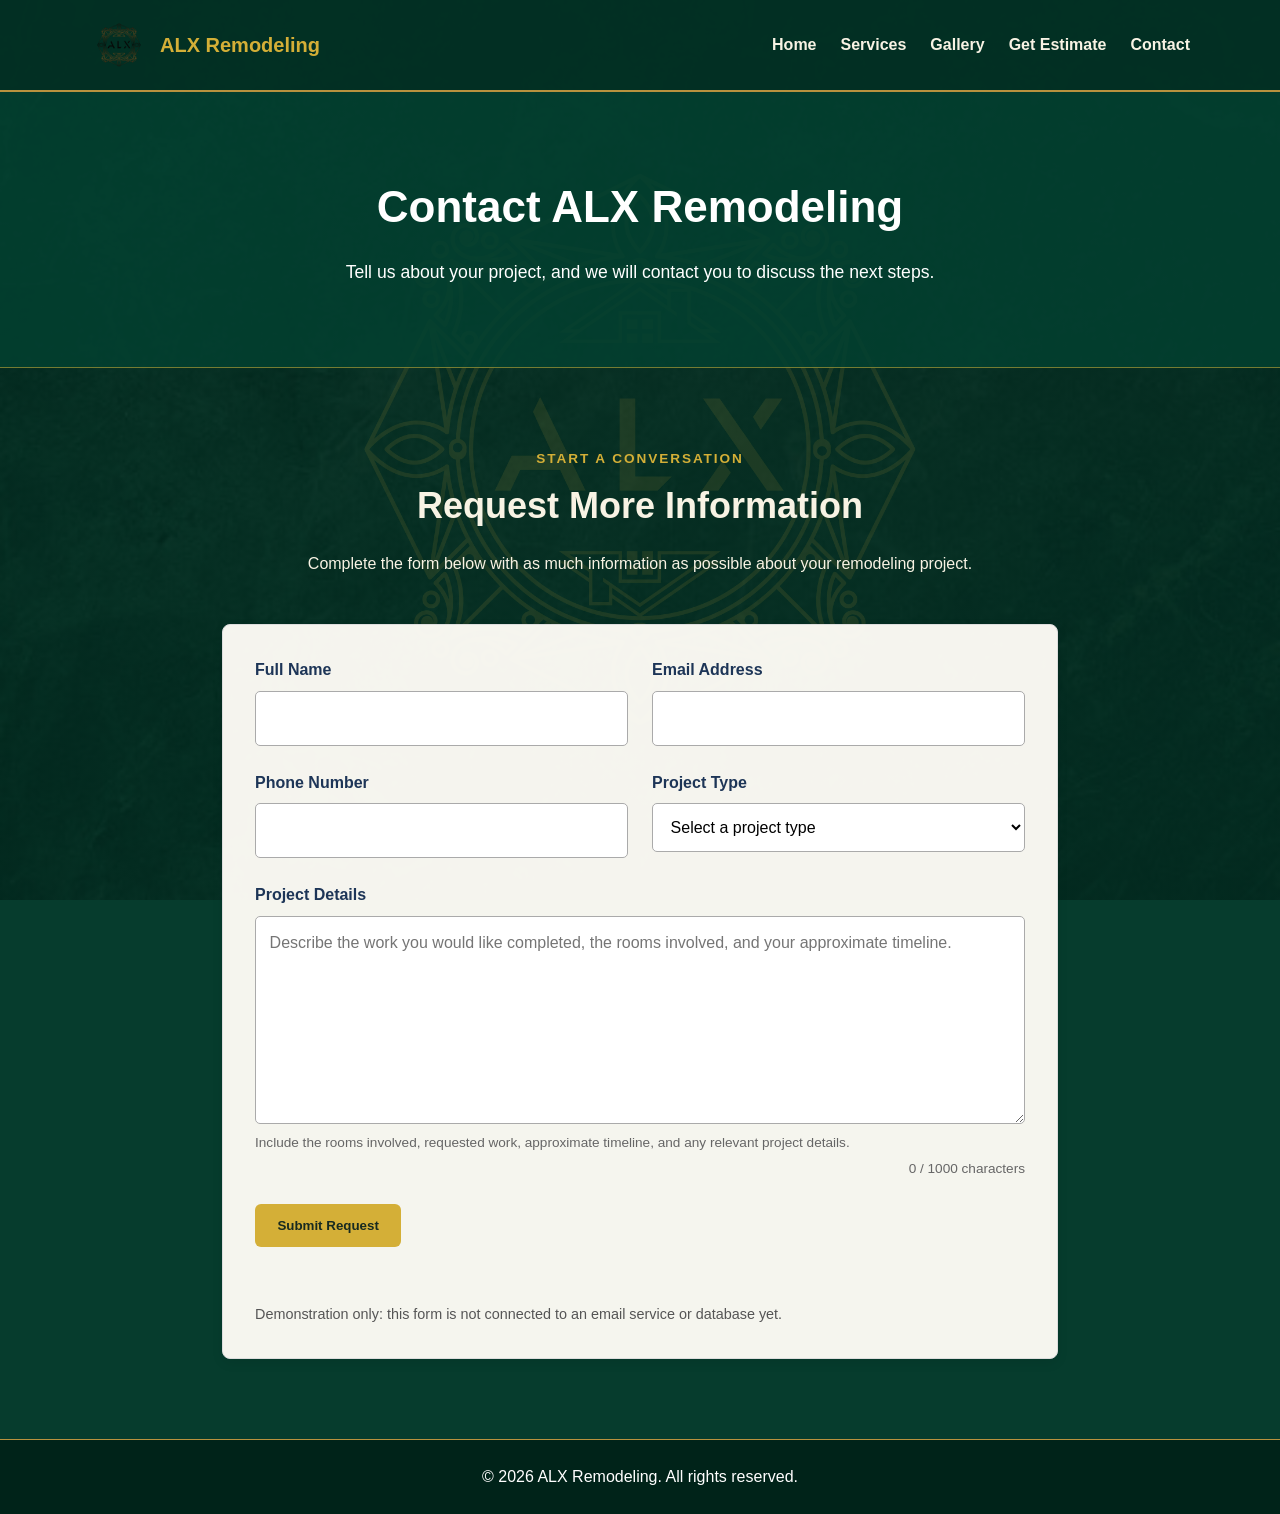
==== pages/contact.html @ 27612e89 "Update site branding and add handyman services" ====
<!DOCTYPE html>
<html lang="en">
<head>
    <meta charset="UTF-8">

    <meta
        name="viewport"
        content="width=device-width, initial-scale=1.0"
    >

    <title>Contact Us | ALX Remodeling</title>

    <link rel="stylesheet" href="../css/style.css">
</head>

<body>
    <header class="site-header">
        <nav class="navbar">
            <a href="../index.html" class="logo logo-link">
                <img
                    src="../images/alx-logo.png"
                    alt="ALX Remodeling and Handyman Services"
                    class="header-logo"
                >

                <span>ALX Remodeling</span>
            </a>

            <ul class="nav-links">
                <li><a href="../index.html">Home</a></li>
                <li><a href="services.html">Services</a></li>
                <li><a href="gallery.html">Gallery</a></li>
                <li><a href="estimate.html">Get Estimate</a></li>
                <li><a href="contact.html">Contact</a></li>
            </ul>
        </nav>
    </header>

    <main>
    <section class="page-banner">
        <div class="page-banner-content">
            <h1>Contact ALX Remodeling</h1>

            <p>
                Tell us about your project, and we will contact you
                to discuss the next steps.
            </p>
        </div>
    </section>

    <section class="contact-section">
        <div class="section-heading">
            <p class="eyebrow">Start a Conversation</p>
            <h2>Request More Information</h2>

            <p>
                Complete the form below with as much information as
                possible about your remodeling project.
            </p>
        </div>

        <form class="contact-form" id="contact-form">
            <div class="form-group">
                <label for="full-name">Full Name</label>

                <input
                    type="text"
                    id="full-name"
                    name="fullName"
                    autocomplete="name"
                    required
                >
            </div>

            <div class="form-group">
                <label for="email">Email Address</label>

                <input
                    type="email"
                    id="email"
                    name="email"
                    autocomplete="email"
                    required
                >
            </div>

            <div class="form-group">
                <label for="phone">Phone Number</label>

                <input
                    type="tel"
                    id="phone"
                    name="phone"
                    autocomplete="tel"
                >
            </div>

            <div class="form-group">
                <label for="project-type">Project Type</label>

                <select
                    id="project-type"
                    name="projectType"
                    required
                >
                    <option value="">Select a project type</option>
                    <option value="kitchen">Kitchen Remodeling</option>
                    <option value="bathroom">Bathroom Remodeling</option>
                    <option value="flooring">Flooring Installation</option>
                    <option value="painting">Interior Painting</option>
                    <option value="drywall">Drywall Repair</option>
                    <option value="general">General Renovation</option>
                    <option value="other">Other</option>
                </select>
            </div>

            <div class="form-group form-group-full">
                <label for="message">Project Details</label>

                     <textarea
                        id="message"
                        name="message"
                        rows="7"
                        maxlength="1000"
                        aria-describedby="message-help character-count"
                        placeholder="Describe the work you would like completed, the rooms involved, and your approximate timeline."
                        required
                    ></textarea>

                    <p id="message-help" class="field-help">
                        Include the rooms involved, requested work, approximate timeline,
                        and any relevant project details.
                    </p>

                    <p id="character-count" class="character-count">
                        0 / 1000 characters
                    </p>
            </div>

            <div class="form-group-full">
                <button type="submit" class="btn-primary">
                     Submit Request
                </button>

                <p
                    id="form-status"
                    class="form-status"
                    role="status"
                    aria-live="polite"
                ></p>

                <p class="form-note">
                     Demonstration only: this form is not connected to an email
                     service or database yet.
                </p>
            </div>
        </form>
    </section>
    </main>

    <footer class="site-footer">
        <p>
            &copy; <span id="current-year"></span>
            ALX Remodeling. All rights reserved.
        </p>
    </footer>

    <script src="../js/script.js"></script>
</body>
</html>
---- css/style.css ----
* {
    margin: 0;
    padding: 0;
    box-sizing: border-box;
}

body {
    font-family: Arial, Helvetica, sans-serif;
    line-height: 1.6;
    color: #222;
    background-color: #f8f9fa;
}

.site-header {
    background-color: #1d3557;
    color: #fff;
    padding: 1rem 2rem;
}

.navbar {
    max-width: 1100px;
    margin: 0 auto;
    display: flex;
    justify-content: space-between;
    align-items: center;
}

.logo {
    font-size: 1.4rem;
    font-weight: bold;
}

.nav-links {
    list-style: none;
    display: flex;
    gap: 1.5rem;
}

.nav-links a {
    color: #fff;
    text-decoration: none;
    font-weight: 600;
}

.nav-links a:hover {
    text-decoration: underline;
}

.hero {
    min-height: 85vh;
    display: flex;
    align-items: center;
    background-size: cover;
    background-position: center;
    background-repeat: no-repeat;
    color: #fff;
    padding: 2rem;
}

.hero {
    background-image: linear-gradient(
        rgba(1, 31, 23, 0.28),
        rgba(1, 31, 23, 0.48)
    );

    color: #fffdf5;
}

.hero-content {
    max-width: 700px;
    margin-left: 8%;
}

.hero h1 {
    font-size: 3rem;
    line-height: 1.1;
    margin-bottom: 1rem;
}

.hero p {
    font-size: 1.2rem;
    margin-bottom: 2rem;
}

.btn-primary {
    display: inline-block;
    background-color: #f4a261;
    color: #111;
    padding: 0.9rem 1.4rem;
    border-radius: 6px;
    text-decoration: none;
    font-weight: bold;
}

.btn-primary:hover {
    background-color: #e76f51;
}
/* Responsive design for tablets and phones */

.logo {
    color: #fff;
    text-decoration: none;
}

.nav-links a.active {
    color: #f4a261;
}

.page-banner {
    background-color: #263f63;
    color: #fff;
    padding: 5rem 2rem;
    text-align: center;
}

.page-banner-content {
    max-width: 750px;
    margin: 0 auto;
}

.page-banner h1 {
    font-size: 2.75rem;
    margin-bottom: 1rem;
}

.page-banner p {
    font-size: 1.1rem;
}

.services-section {
    max-width: 1100px;
    margin: 0 auto;
    padding: 5rem 2rem;
}

.section-heading {
    max-width: 700px;
    margin: 0 auto 3rem;
    text-align: center;
}

.section-heading h2 {
    font-size: 2.25rem;
    margin-bottom: 1rem;
}

.eyebrow {
    color: #b45309;
    font-size: 0.85rem;
    font-weight: bold;
    letter-spacing: 0.12rem;
    margin-bottom: 0.5rem;
    text-transform: uppercase;
}

.services-grid {
    display: grid;
    grid-template-columns: repeat(3, 1fr);
    gap: 1.5rem;
}

.service-card {
    background-color: #fff;
    border: 1px solid #ddd;
    border-radius: 8px;
    padding: 2rem;
    box-shadow: 0 4px 12px rgba(0, 0, 0, 0.08);
}

.service-card h3 {
    color: #1d3557;
    margin-bottom: 0.75rem;
}

.estimate-cta {
    max-width: 1100px;
    margin: 0 auto 5rem;
    padding: 2rem;
    background-color: #1d3557;
    color: #fff;
    border-radius: 8px;
    display: flex;
    justify-content: space-between;
    align-items: center;
    gap: 2rem;
}

.estimate-cta h2 {
    margin-bottom: 0.5rem;
}

.site-footer {
    background-color: #172a45;
    color: #fff;
    padding: 1.5rem;
    text-align: center;
}
.gallery-grid {
    display: grid;
    grid-template-columns: repeat(auto-fit, minmax(200px, 1fr));
    gap: 16px;
    max-width: 1100px;
    margin: 0 auto;
    padding: 3rem 2rem;
}

.gallery-grid img {
    width: 100%;
    height: 250px;
    object-fit: cover;
    display: block;
    border-radius: 8px;
}

.contact-section {
    max-width: 900px;
    margin: 0 auto;
    padding: 5rem 2rem;
}

.contact-form {
    display: grid;
    grid-template-columns: repeat(2, 1fr);
    gap: 1.5rem;
    background-color: #fff;
    border: 1px solid #ddd;
    border-radius: 8px;
    padding: 2rem;
    box-shadow: 0 4px 12px rgba(0, 0, 0, 0.08);
}

.form-group {
    display: flex;
    flex-direction: column;
}

.form-group-full {
    grid-column: 1 / -1;
}

.form-group label {
    color: #1d3557;
    font-weight: bold;
    margin-bottom: 0.5rem;
}

.form-group input,
.form-group select,
.form-group textarea {
    width: 100%;
    border: 1px solid #aaa;
    border-radius: 5px;
    padding: 0.85rem;
    font: inherit;
    background-color: #fff;
}

.form-group textarea {
    resize: vertical;
}

.form-group input:focus,
.form-group select:focus,
.form-group textarea:focus {
    border-color: #1d3557;
    outline: 3px solid rgba(29, 53, 87, 0.15);
}

.contact-form button {
    border: none;
    cursor: pointer;
}

.form-note {
    color: #555;
    font-size: 0.9rem;
    margin-top: 1rem;
}

.field-help {
    color: #666;
    font-size: 0.85rem;
    margin-top: 0.5rem;
}

.character-count {
    color: #666;
    font-size: 0.85rem;
    margin-top: 0.25rem;
    text-align: right;
}

.form-status {
    min-height: 1.5rem;
    margin-top: 1rem;
    font-weight: 600;
}

.form-status.success {
    background-color: #e8f5e9;
    border: 1px solid #81c784;
    border-radius: 5px;
    color: #1b5e20;
    padding: 0.75rem;
}

.estimate-section {
    max-width: 1100px;
    margin: 0 auto;
    padding: 5rem 2rem;
}

.estimate-layout {
    display: grid;
    grid-template-columns: 1.15fr 0.85fr;
    gap: 2rem;
    align-items: start;
}

.estimate-form {
    display: grid;
    gap: 1.5rem;
    background-color: #fff;
    border: 1px solid #ddd;
    border-radius: 8px;
    padding: 2rem;
    box-shadow: 0 4px 12px rgba(0, 0, 0, 0.08);
}

.estimate-form label,
.estimate-options legend {
    color: #1d3557;
    font-weight: bold;
}

.estimate-form input,
.estimate-form select {
    width: 100%;
    border: 1px solid #aaa;
    border-radius: 5px;
    padding: 0.85rem;
    font: inherit;
    background-color: #fff;
}

.estimate-form input:focus,
.estimate-form select:focus {
    border-color: #1d3557;
    outline: 3px solid rgba(29, 53, 87, 0.15);
}

.input-with-unit {
    display: flex;
    align-items: center;
    gap: 0.75rem;
}

.input-with-unit span {
    white-space: nowrap;
    color: #555;
}

.estimate-options {
    border: 1px solid #ccc;
    border-radius: 6px;
    padding: 1.25rem;
}

.estimate-options legend {
    padding: 0 0.4rem;
}

.checkbox-grid {
    display: grid;
    grid-template-columns: repeat(2, 1fr);
    gap: 0.75rem;
    margin-top: 1rem;
}

.checkbox-option {
    display: flex;
    align-items: flex-start;
    gap: 0.6rem;
    color: #333;
    font-weight: normal;
}

.checkbox-option input {
    width: auto;
    margin-top: 0.3rem;
}

.estimate-form button {
    border: none;
    cursor: pointer;
}

.estimate-result {
    position: sticky;
    top: 2rem;
    background-color: #1d3557;
    color: #fff;
    border-radius: 8px;
    padding: 2rem;
    box-shadow: 0 4px 12px rgba(0, 0, 0, 0.12);
}

.estimate-result[hidden] {
    display: none;
}

.estimate-result .eyebrow {
    color: #f4a261;
}

.estimate-result h2 {
    margin-bottom: 1rem;
}

.estimate-range {
    color: #f4a261;
    font-size: 2rem;
    font-weight: bold;
    line-height: 1.2;
    margin-bottom: 1.5rem;
}

.estimate-breakdown {
    margin: 0 0 1.5rem 1.25rem;
}

.estimate-breakdown li {
    margin-bottom: 0.5rem;
}

.estimate-disclaimer {
    font-size: 0.9rem;
    margin-bottom: 1.5rem;
}

.estimate-subsection {
    display: grid;
    gap: 1.5rem;
}

.estimate-subsection[hidden],
.estimate-options[hidden] {
    display: none;
}

.logo-link {
    display: flex;
    align-items: center;
    gap: 0.75rem;
    color: #d4af37;
    text-decoration: none;
}

.header-logo {
    width: 58px;
    height: 58px;
    object-fit: contain;
}

.logo-link span {
    font-size: 1.25rem;
    font-weight: bold;
}

/* Responsive design for tablets and phones */
@media (max-width: 768px) {
    .estimate-section {
    padding: 3.5rem 1rem;
    }

    .estimate-layout {
    grid-template-columns: 1fr;
    }

    .estimate-result {
    position: static;
    }

    .checkbox-grid {
    grid-template-columns: 1fr;
    }
    .site-header {
        padding: 1rem;
    }

    .navbar {
        flex-direction: column;
        gap: 1rem;
    }

    .nav-links {
        flex-wrap: wrap;
        justify-content: center;
        gap: 0.75rem 1rem;
    }

    .hero {
        min-height: 75vh;
        padding: 2rem 1rem;
        text-align: center;
    }

    .hero-content {
        margin: 0 auto;
    }

    .hero h1 {
        font-size: 2.2rem;
    }

    .hero p {
        font-size: 1rem;
    }

    .page-banner {
        padding: 3.5rem 1rem;
    }

    .page-banner h1 {
        font-size: 2.1rem;
    }

    .services-section {
        padding: 3.5rem 1rem;
    }

    .services-grid {
        grid-template-columns: repeat(2, 1fr);
    }

    .estimate-cta {
        margin: 0 1rem 3.5rem;
        flex-direction: column;
        text-align: center;
    }
    .contact-section {
    padding: 3.5rem 1rem;
    }

    .contact-form {
    grid-template-columns: 1fr;
    padding: 1.5rem;
    }

    .form-group-full {
    grid-column: auto;
    }
}

@media (max-width: 480px) {
    .logo {
        font-size: 1.2rem;
    }

    .header-logo {
        width: 48px;
        height: 48px;
    }

    .logo-link span {
        font-size: 1.05rem;
    }

    .nav-links {
        flex-direction: column;
        align-items: center;
    }

    .hero h1 {
        font-size: 1.8rem;
    }

    .btn-primary {
        width: 100%;
        text-align: center;
    }

    .services-grid {
        grid-template-columns: 1fr;
    }

    .section-heading h2 {
        font-size: 1.8rem;
    }
}

/* ========================================
   ALX emerald and gold visual theme
======================================== */

html {
    background-color: #063c2d;
}

body {
    min-height: 100vh;
    color: #f8f3e4;
    background-color: #063c2d;

    background-image:
        linear-gradient(
            rgba(2, 44, 33, 0.78),
            rgba(2, 44, 33, 0.88)
        ),
        url("../images/emerald-texture.jpg");

    background-position: center;
    background-size: cover;
    background-repeat: no-repeat;
    background-attachment: fixed;

    position: relative;
}

/*
Creates a gold version of the transparent ALX logo
without modifying the original PNG.
*/
body::before {
    content: "";
    position: fixed;
    inset: 0;

    background-color: #d4af37;

    -webkit-mask-image: url("../images/alx-logo.png");
    -webkit-mask-repeat: no-repeat;
    -webkit-mask-position: center;
    -webkit-mask-size: clamp(320px, 58vw, 760px) auto;

    mask-image: url("../images/alx-logo.png");
    mask-repeat: no-repeat;
    mask-position: center;
    mask-size: clamp(320px, 58vw, 760px) auto;

    opacity: 0.11;
    pointer-events: none;
    z-index: 0;
}

body > header,
body > main,
body > footer {
    position: relative;
    z-index: 1;
}

.site-header {
    background-color: rgba(3, 48, 36, 0.96);
    border-bottom: 2px solid #b8923e;
}

.logo {
    color: #d4af37;
}

.nav-links a {
    color: #f8f3e4;
}

.nav-links a:hover,
.nav-links a.active {
    color: #d4af37;
    text-decoration: none;
}

.hero {
    /*
    Removes the previous remodeling photo but preserves
    the emerald texture behind this section.
    */
    background-image: linear-gradient(
        rgba(1, 31, 23, 0.28),
        rgba(1, 31, 23, 0.48)
    );

    color: #fffdf5;
}

.page-banner {
    background-color: rgba(3, 65, 48, 0.86);
    border-bottom: 1px solid rgba(212, 175, 55, 0.55);
}

.site-footer {
    background-color: rgba(1, 35, 26, 0.96);
    border-top: 1px solid #b8923e;
}

.btn-primary {
    background-color: #d4af37;
    color: #172a20;
}

.btn-primary:hover {
    background-color: #edc967;
}

.eyebrow {
    color: #d4af37;
}

.section-heading {
    color: #f8f3e4;
}

/* Keep text readable inside light-colored cards and forms. */
.service-card,
.contact-form,
.estimate-form {
    color: #222;
    background-color: rgba(255, 253, 247, 0.96);
}

.estimate-result {
    background-color: rgba(3, 61, 46, 0.97);
    border: 1px solid rgba(212, 175, 55, 0.65);
}
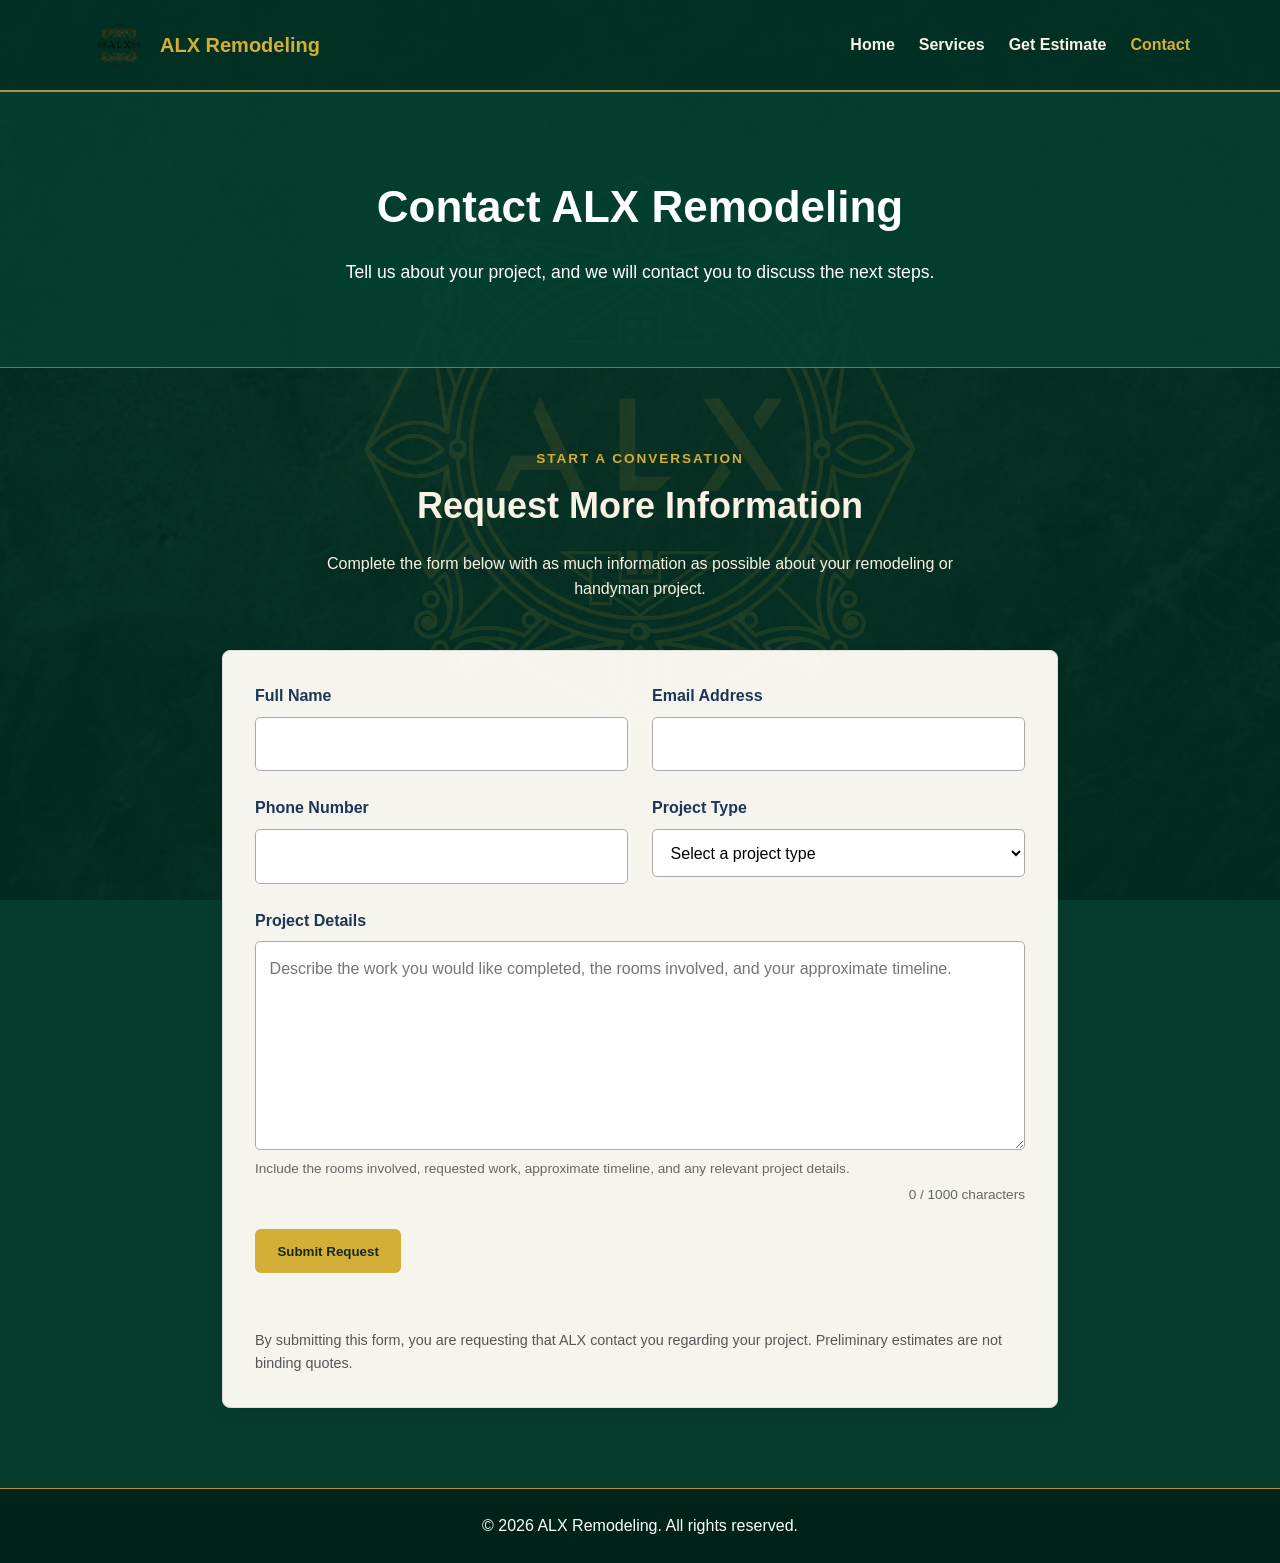
==== commit b7d45ebe: "Add ALX favicon" ====
--- a/pages/contact.html
+++ b/pages/contact.html
@@ -1,5 +1,6 @@
 <!DOCTYPE html>
 <html lang="en">
+
 <head>
     <meta charset="UTF-8">
 
@@ -9,13 +10,16 @@
     >
 
     <title>Contact Us | ALX Remodeling</title>
-
+    <link rel="icon" type="image/png" href="../images/alx-logo.png">
     <link rel="stylesheet" href="../css/style.css">
 </head>
 
 <body>
+
+    <!-- Site Header -->
     <header class="site-header">
         <nav class="navbar">
+
             <a href="../index.html" class="logo logo-link">
                 <img
                     src="../images/alx-logo.png"
@@ -27,97 +31,262 @@
             </a>
 
             <ul class="nav-links">
-                <li><a href="../index.html">Home</a></li>
-                <li><a href="services.html">Services</a></li>
-                <li><a href="gallery.html">Gallery</a></li>
-                <li><a href="estimate.html">Get Estimate</a></li>
-                <li><a href="contact.html">Contact</a></li>
+                <li>
+                    <a href="../index.html">Home</a>
+                </li>
+
+                <li>
+                    <a href="services.html">Services</a>
+                </li>
+
+                <li>
+                    <a href="estimate.html">Get Estimate</a>
+                </li>
+
+                <li>
+                    <a href="contact.html" class="active">
+                        Contact
+                    </a>
+                </li>
             </ul>
+
         </nav>
     </header>
 
+
     <main>
-    <section class="page-banner">
-        <div class="page-banner-content">
-            <h1>Contact ALX Remodeling</h1>
-
-            <p>
-                Tell us about your project, and we will contact you
-                to discuss the next steps.
-            </p>
-        </div>
-    </section>
-
-    <section class="contact-section">
-        <div class="section-heading">
-            <p class="eyebrow">Start a Conversation</p>
-            <h2>Request More Information</h2>
-
-            <p>
-                Complete the form below with as much information as
-                possible about your remodeling project.
-            </p>
-        </div>
-
-        <form class="contact-form" id="contact-form">
-            <div class="form-group">
-                <label for="full-name">Full Name</label>
-
+
+        <!-- Page Heading -->
+        <section class="page-banner">
+
+            <div class="page-banner-content">
+
+                <h1>Contact ALX Remodeling</h1>
+
+                <p>
+                    Tell us about your project, and we will contact you
+                    to discuss the next steps.
+                </p>
+
+            </div>
+
+        </section>
+
+
+        <!-- Contact Area -->
+        <section class="contact-section">
+
+            <div class="section-heading">
+
+                <p class="eyebrow">
+                    Start a Conversation
+                </p>
+
+                <h2>
+                    Request More Information
+                </h2>
+
+                <p>
+                    Complete the form below with as much information as
+                    possible about your remodeling or handyman project.
+                </p>
+
+            </div>
+
+
+            <!--
+                Estimate summary.
+                JavaScript reveals this only when the customer
+                arrives from the estimate calculator.
+            -->
+            <div
+                class="contact-estimate-summary"
+                id="contact-estimate-summary"
+                hidden
+            >
+
+                <p class="eyebrow">
+                    Your Preliminary Estimate
+                </p>
+
+                <h3 id="contact-estimate-title">
+                    Project Estimate
+                </h3>
+
+                <p
+                    class="contact-estimate-range"
+                    id="contact-estimate-range"
+                ></p>
+
+                <p
+                    class="contact-estimate-details"
+                    id="contact-estimate-details"
+                ></p>
+
+                <p class="form-note">
+                    This is a preliminary planning estimate only.
+                    Alex will need to review the project before
+                    providing an official quote.
+                </p>
+
+            </div>
+
+
+            <!-- Contact Form -->
+            <form
+                class="contact-form"
+                id="contact-form"
+                action="https://formspree.io/f/xvkpwozp"
+                method="POST"
+            >
+
+                <!-- Formspree email subject -->
+                <input
+                    type="hidden"
+                    name="subject"
+                    value="New ALX Website Consultation Request"
+                >
+
+
+                <!-- Estimate information -->
+                <input
+                    type="hidden"
+                    id="estimate-range-field"
+                    name="estimateRange"
+                >
+
+                <input
+                    type="hidden"
+                    id="estimate-details-field"
+                    name="estimateDetails"
+                >
+
+
+                <!-- Spam honeypot -->
                 <input
                     type="text"
-                    id="full-name"
-                    name="fullName"
-                    autocomplete="name"
-                    required
-                >
-            </div>
-
-            <div class="form-group">
-                <label for="email">Email Address</label>
-
-                <input
-                    type="email"
-                    id="email"
-                    name="email"
-                    autocomplete="email"
-                    required
-                >
-            </div>
-
-            <div class="form-group">
-                <label for="phone">Phone Number</label>
-
-                <input
-                    type="tel"
-                    id="phone"
-                    name="phone"
-                    autocomplete="tel"
-                >
-            </div>
-
-            <div class="form-group">
-                <label for="project-type">Project Type</label>
-
-                <select
-                    id="project-type"
-                    name="projectType"
-                    required
-                >
-                    <option value="">Select a project type</option>
-                    <option value="kitchen">Kitchen Remodeling</option>
-                    <option value="bathroom">Bathroom Remodeling</option>
-                    <option value="flooring">Flooring Installation</option>
-                    <option value="painting">Interior Painting</option>
-                    <option value="drywall">Drywall Repair</option>
-                    <option value="general">General Renovation</option>
-                    <option value="other">Other</option>
-                </select>
-            </div>
-
-            <div class="form-group form-group-full">
-                <label for="message">Project Details</label>
-
-                     <textarea
+                    name="_gotcha"
+                    class="honeypot"
+                    tabindex="-1"
+                    autocomplete="off"
+                >
+
+
+                <!-- Full Name -->
+                <div class="form-group">
+
+                    <label for="full-name">
+                        Full Name
+                    </label>
+
+                    <input
+                        type="text"
+                        id="full-name"
+                        name="fullName"
+                        autocomplete="name"
+                        required
+                    >
+
+                </div>
+
+
+                <!-- Email -->
+                <div class="form-group">
+
+                    <label for="email">
+                        Email Address
+                    </label>
+
+                    <input
+                        type="email"
+                        id="email"
+                        name="email"
+                        autocomplete="email"
+                        required
+                    >
+
+                </div>
+
+
+                <!-- Phone -->
+                <div class="form-group">
+
+                    <label for="phone">
+                        Phone Number
+                    </label>
+
+                    <input
+                        type="tel"
+                        id="phone"
+                        name="phone"
+                        autocomplete="tel"
+                    >
+
+                </div>
+
+
+                <!-- Project Type -->
+                <div class="form-group">
+
+                    <label for="project-type">
+                        Project Type
+                    </label>
+
+                    <select
+                        id="project-type"
+                        name="projectType"
+                        required
+                    >
+
+                        <option value="">
+                            Select a project type
+                        </option>
+
+                        <option value="kitchen">
+                            Kitchen Remodeling
+                        </option>
+
+                        <option value="bathroom">
+                            Bathroom Remodeling
+                        </option>
+
+                        <option value="flooring">
+                            Flooring Installation
+                        </option>
+
+                        <option value="painting">
+                            Interior Painting
+                        </option>
+
+                        <option value="drywall">
+                            Drywall Repair
+                        </option>
+
+                        <option value="general">
+                            General Renovation
+                        </option>
+
+                        <option value="handyman">
+                            Handyman Services
+                        </option>
+
+                        <option value="other">
+                            Other
+                        </option>
+
+                    </select>
+
+                </div>
+
+
+                <!-- Project Details -->
+                <div class="form-group form-group-full">
+
+                    <label for="message">
+                        Project Details
+                    </label>
+
+                    <textarea
                         id="message"
                         name="message"
                         rows="7"
@@ -127,44 +296,70 @@
                         required
                     ></textarea>
 
-                    <p id="message-help" class="field-help">
-                        Include the rooms involved, requested work, approximate timeline,
-                        and any relevant project details.
+                    <p
+                        id="message-help"
+                        class="field-help"
+                    >
+                        Include the rooms involved, requested work,
+                        approximate timeline, and any relevant
+                        project details.
                     </p>
 
-                    <p id="character-count" class="character-count">
+                    <p
+                        id="character-count"
+                        class="character-count"
+                    >
                         0 / 1000 characters
                     </p>
-            </div>
-
-            <div class="form-group-full">
-                <button type="submit" class="btn-primary">
-                     Submit Request
-                </button>
-
-                <p
-                    id="form-status"
-                    class="form-status"
-                    role="status"
-                    aria-live="polite"
-                ></p>
-
-                <p class="form-note">
-                     Demonstration only: this form is not connected to an email
-                     service or database yet.
-                </p>
-            </div>
-        </form>
-    </section>
+
+                </div>
+
+
+                <!-- Submit -->
+                <div class="form-group-full">
+
+                    <button
+                        type="submit"
+                        class="btn-primary"
+                    >
+                        Submit Request
+                    </button>
+
+                    <p
+                        id="form-status"
+                        class="form-status"
+                        role="status"
+                        aria-live="polite"
+                    ></p>
+
+                    <p class="form-note">
+                        By submitting this form, you are requesting
+                        that ALX contact you regarding your project.
+                        Preliminary estimates are not binding quotes.
+                    </p>
+
+                </div>
+
+            </form>
+
+        </section>
+
     </main>
 
+
+    <!-- Footer -->
     <footer class="site-footer">
+
         <p>
-            &copy; <span id="current-year"></span>
+            &copy;
+            <span id="current-year"></span>
             ALX Remodeling. All rights reserved.
         </p>
+
     </footer>
 
+
     <script src="../js/script.js"></script>
+
 </body>
 </html>
--- a/css/style.css
+++ b/css/style.css
@@ -467,6 +467,44 @@
     font-weight: bold;
 }
 
+.contact-estimate-summary {
+    background-color: rgba(3, 61, 46, 0.97);
+    border: 1px solid rgba(212, 175, 55, 0.7);
+    border-radius: 8px;
+    color: #fff;
+    margin-bottom: 2rem;
+    padding: 1.5rem 2rem;
+    box-shadow: 0 4px 12px rgba(0, 0, 0, 0.12);
+}
+
+.contact-estimate-summary[hidden] {
+    display: none;
+}
+
+.contact-estimate-summary h3 {
+    margin-bottom: 0.5rem;
+}
+
+.contact-estimate-range {
+    color: #d4af37;
+    font-size: 1.8rem;
+    font-weight: bold;
+    margin-bottom: 0.75rem;
+}
+
+.contact-estimate-details {
+    margin-bottom: 1rem;
+}
+
+.honeypot {
+    position: absolute;
+    left: -9999px;
+    width: 1px;
+    height: 1px;
+    opacity: 0;
+    pointer-events: none;
+}
+
 /* Responsive design for tablets and phones */
 @media (max-width: 768px) {
     .estimate-section {
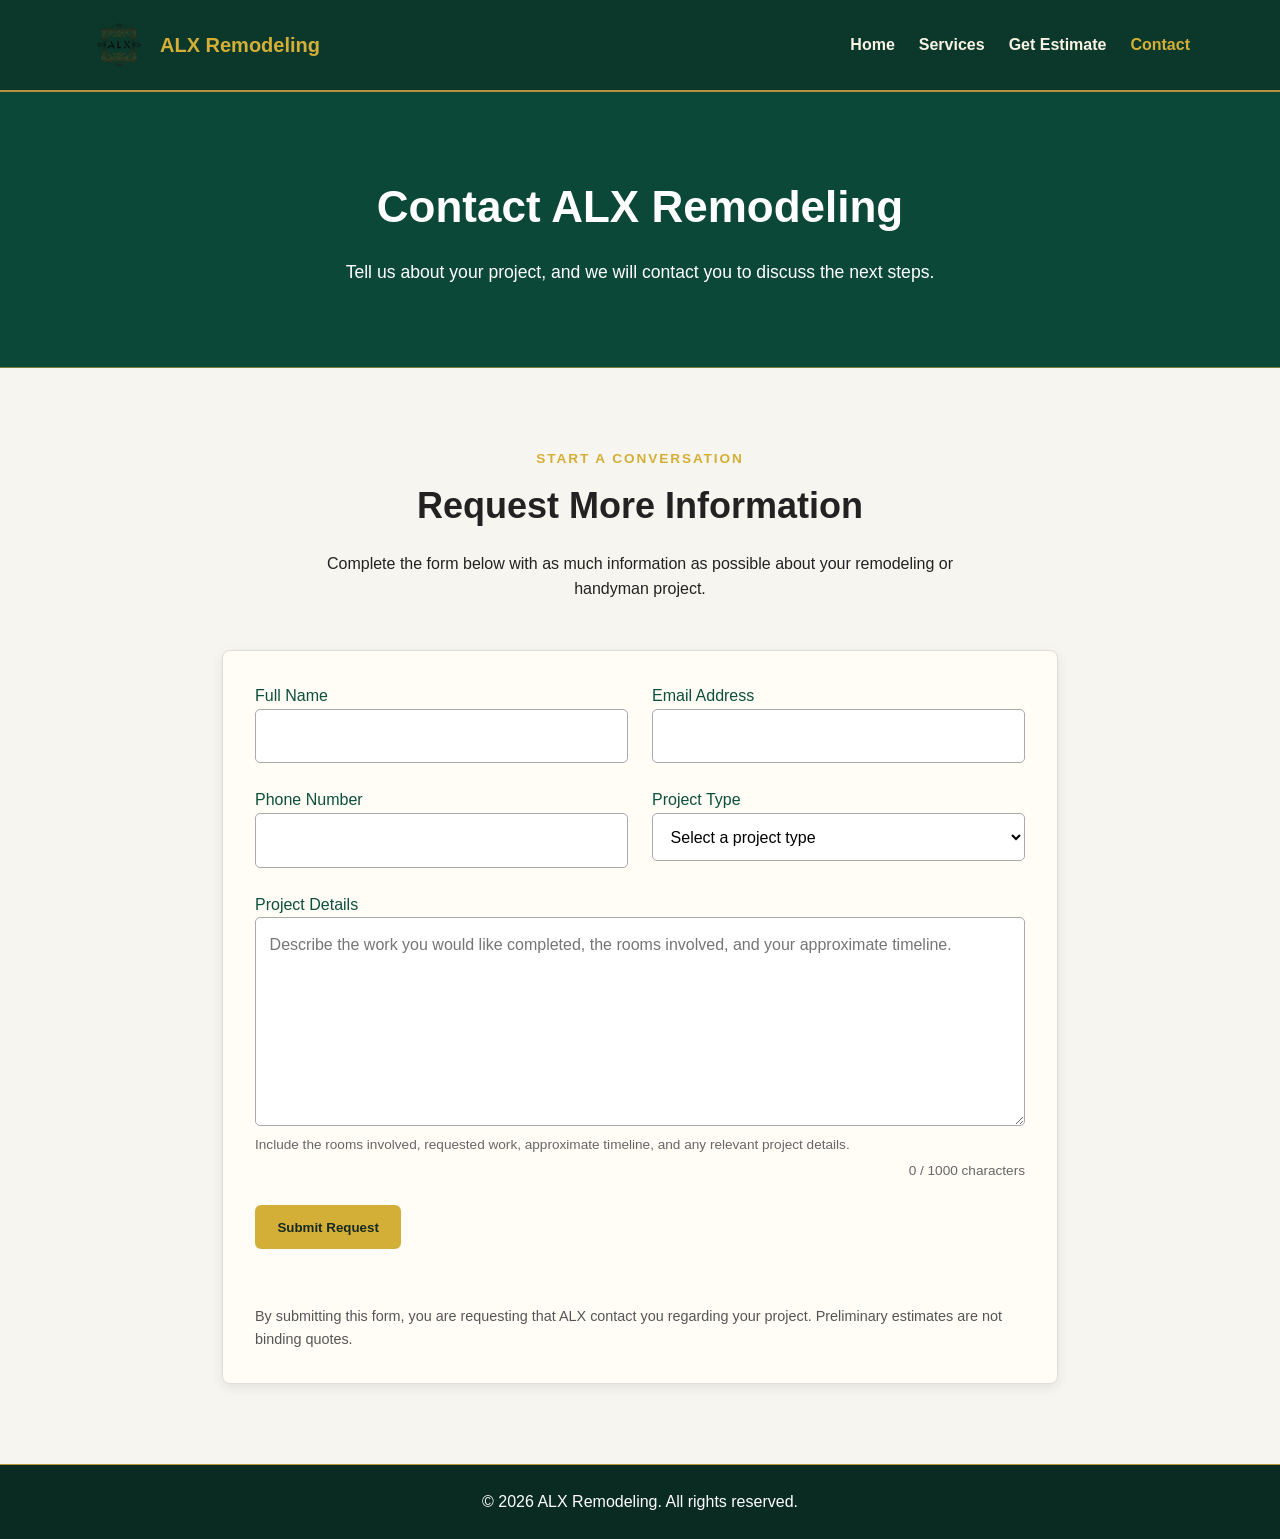
==== commit 42d9e61c: "Redesign homepage with photo service cards" ====
--- a/pages/contact.html
+++ b/pages/contact.html
@@ -160,19 +160,7 @@
                     id="estimate-details-field"
                     name="estimateDetails"
                 >
-
-
-                <!-- Spam honeypot -->
-                <input
-                    type="text"
-                    name="_gotcha"
-                    class="honeypot"
-                    tabindex="-1"
-                    autocomplete="off"
-                >
-
-
-                <!-- Full Name -->
+                 <!-- Full Name -->
                 <div class="form-group">
 
                     <label for="full-name">
--- a/css/style.css
+++ b/css/style.css
@@ -5,16 +5,18 @@
 }
 
 body {
+    min-height: 100vh;
     font-family: Arial, Helvetica, sans-serif;
     line-height: 1.6;
     color: #222;
-    background-color: #f8f9fa;
+    background-color: #f7f5ef;
 }
 
 .site-header {
-    background-color: #1d3557;
+    background-color: rgba(3, 48, 36, 0.96);
     color: #fff;
     padding: 1rem 2rem;
+    border-bottom: 2px solid #b8923e;
 }
 
 .navbar {
@@ -26,8 +28,23 @@
 }
 
 .logo {
+    color: #d4af37;
     font-size: 1.4rem;
     font-weight: bold;
+    text-decoration: none;
+}
+
+.logo-link {
+    display: flex;
+    align-items: center;
+    gap: 0.75rem;
+    color: #d4af37;
+    text-decoration: none;
+}
+
+.logo-link span {
+    font-size: 1.25rem;
+    font-weight: bold;
 }
 
 .nav-links {
@@ -46,71 +63,36 @@
     text-decoration: underline;
 }
 
-.hero {
-    min-height: 85vh;
-    display: flex;
-    align-items: center;
-    background-size: cover;
-    background-position: center;
-    background-repeat: no-repeat;
-    color: #fff;
-    padding: 2rem;
-}
-
-.hero {
-    background-image: linear-gradient(
-        rgba(1, 31, 23, 0.28),
-        rgba(1, 31, 23, 0.48)
-    );
-
-    color: #fffdf5;
-}
-
-.hero-content {
-    max-width: 700px;
-    margin-left: 8%;
-}
-
-.hero h1 {
-    font-size: 3rem;
-    line-height: 1.1;
-    margin-bottom: 1rem;
-}
-
-.hero p {
-    font-size: 1.2rem;
-    margin-bottom: 2rem;
-}
-
 .btn-primary {
     display: inline-block;
-    background-color: #f4a261;
-    color: #111;
+    background-color: #d4af37;
+    color: #172a20;
     padding: 0.9rem 1.4rem;
     border-radius: 6px;
     text-decoration: none;
     font-weight: bold;
+
+    transition:
+        background-color 0.25s ease,
+        transform 0.25s ease;
 }
 
 .btn-primary:hover {
-    background-color: #e76f51;
+    background-color: #edc967;
+    transform: translateY(-2px);
 }
 /* Responsive design for tablets and phones */
-
-.logo {
-    color: #fff;
-    text-decoration: none;
-}
 
 .nav-links a.active {
     color: #f4a261;
 }
 
 .page-banner {
-    background-color: #263f63;
+    background-color: rgba(3, 65, 48, 0.96);
     color: #fff;
     padding: 5rem 2rem;
     text-align: center;
+    border-bottom: 1px solid rgba(212, 175, 55, 0.55);
 }
 
 .page-banner-content {
@@ -137,6 +119,7 @@
     max-width: 700px;
     margin: 0 auto 3rem;
     text-align: center;
+    color: #222;
 }
 
 .section-heading h2 {
@@ -168,15 +151,14 @@
 }
 
 .service-card h3 {
-    color: #1d3557;
-    margin-bottom: 0.75rem;
+    color: #0d4f3c;
 }
 
 .estimate-cta {
     max-width: 1100px;
     margin: 0 auto 5rem;
     padding: 2rem;
-    background-color: #1d3557;
+    background-color: #0d4f3c;
     color: #fff;
     border-radius: 8px;
     display: flex;
@@ -239,9 +221,7 @@
 }
 
 .form-group label {
-    color: #1d3557;
-    font-weight: bold;
-    margin-bottom: 0.5rem;
+    color: #0d4f3c;
 }
 
 .form-group input,
@@ -262,8 +242,8 @@
 .form-group input:focus,
 .form-group select:focus,
 .form-group textarea:focus {
-    border-color: #1d3557;
-    outline: 3px solid rgba(29, 53, 87, 0.15);
+  border-color: #0d4f3c;
+outline: 3px solid rgba(13, 79, 60, 0.15);  
 }
 
 .contact-form button {
@@ -329,7 +309,7 @@
 
 .estimate-form label,
 .estimate-options legend {
-    color: #1d3557;
+    color: #0d4f3c;
     font-weight: bold;
 }
 
@@ -345,8 +325,8 @@
 
 .estimate-form input:focus,
 .estimate-form select:focus {
-    border-color: #1d3557;
-    outline: 3px solid rgba(29, 53, 87, 0.15);
+    border-color: #0d4f3c;
+    outline: 3px solid rgba(13, 79, 60, 0.15);
 }
 
 .input-with-unit {
@@ -398,7 +378,7 @@
 .estimate-result {
     position: sticky;
     top: 2rem;
-    background-color: #1d3557;
+    background-color: #0d4f3c;
     color: #fff;
     border-radius: 8px;
     padding: 2rem;
@@ -448,23 +428,11 @@
     display: none;
 }
 
-.logo-link {
-    display: flex;
-    align-items: center;
-    gap: 0.75rem;
-    color: #d4af37;
-    text-decoration: none;
-}
 
 .header-logo {
     width: 58px;
     height: 58px;
     object-fit: contain;
-}
-
-.logo-link span {
-    font-size: 1.25rem;
-    font-weight: bold;
 }
 
 .contact-estimate-summary {
@@ -537,24 +505,6 @@
         gap: 0.75rem 1rem;
     }
 
-    .hero {
-        min-height: 75vh;
-        padding: 2rem 1rem;
-        text-align: center;
-    }
-
-    .hero-content {
-        margin: 0 auto;
-    }
-
-    .hero h1 {
-        font-size: 2.2rem;
-    }
-
-    .hero p {
-        font-size: 1rem;
-    }
-
     .page-banner {
         padding: 3.5rem 1rem;
     }
@@ -609,10 +559,6 @@
         align-items: center;
     }
 
-    .hero h1 {
-        font-size: 1.8rem;
-    }
-
     .btn-primary {
         width: 100%;
         text-align: center;
@@ -625,67 +571,6 @@
     .section-heading h2 {
         font-size: 1.8rem;
     }
-}
-
-/* ========================================
-   ALX emerald and gold visual theme
-======================================== */
-
-html {
-    background-color: #063c2d;
-}
-
-body {
-    min-height: 100vh;
-    color: #f8f3e4;
-    background-color: #063c2d;
-
-    background-image:
-        linear-gradient(
-            rgba(2, 44, 33, 0.78),
-            rgba(2, 44, 33, 0.88)
-        ),
-        url("../images/emerald-texture.jpg");
-
-    background-position: center;
-    background-size: cover;
-    background-repeat: no-repeat;
-    background-attachment: fixed;
-
-    position: relative;
-}
-
-/*
-Creates a gold version of the transparent ALX logo
-without modifying the original PNG.
-*/
-body::before {
-    content: "";
-    position: fixed;
-    inset: 0;
-
-    background-color: #d4af37;
-
-    -webkit-mask-image: url("../images/alx-logo.png");
-    -webkit-mask-repeat: no-repeat;
-    -webkit-mask-position: center;
-    -webkit-mask-size: clamp(320px, 58vw, 760px) auto;
-
-    mask-image: url("../images/alx-logo.png");
-    mask-repeat: no-repeat;
-    mask-position: center;
-    mask-size: clamp(320px, 58vw, 760px) auto;
-
-    opacity: 0.11;
-    pointer-events: none;
-    z-index: 0;
-}
-
-body > header,
-body > main,
-body > footer {
-    position: relative;
-    z-index: 1;
 }
 
 .site-header {
@@ -707,44 +592,13 @@
     text-decoration: none;
 }
 
-.hero {
-    /*
-    Removes the previous remodeling photo but preserves
-    the emerald texture behind this section.
-    */
-    background-image: linear-gradient(
-        rgba(1, 31, 23, 0.28),
-        rgba(1, 31, 23, 0.48)
-    );
-
-    color: #fffdf5;
-}
-
-.page-banner {
-    background-color: rgba(3, 65, 48, 0.86);
-    border-bottom: 1px solid rgba(212, 175, 55, 0.55);
-}
-
 .site-footer {
     background-color: rgba(1, 35, 26, 0.96);
     border-top: 1px solid #b8923e;
 }
 
-.btn-primary {
-    background-color: #d4af37;
-    color: #172a20;
-}
-
-.btn-primary:hover {
-    background-color: #edc967;
-}
-
 .eyebrow {
     color: #d4af37;
-}
-
-.section-heading {
-    color: #f8f3e4;
 }
 
 /* Keep text readable inside light-colored cards and forms. */
@@ -758,4 +612,374 @@
 .estimate-result {
     background-color: rgba(3, 61, 46, 0.97);
     border: 1px solid rgba(212, 175, 55, 0.65);
+}
+
+/* ========================================
+   Homepage redesign
+======================================== */
+
+.home-hero {
+    min-height: 82vh;
+    position: relative;
+
+    display: flex;
+    align-items: center;
+
+    background-image:
+        url("../images/BackgroundALX.png");
+
+    background-size: cover;
+    background-position: center;
+
+    color: #fff;
+}
+
+.home-hero-overlay {
+    position: absolute;
+    inset: 0;
+
+    background:
+        linear-gradient(
+            90deg,
+            rgba(0, 0, 0, 0.78) 0%,
+            rgba(0, 0, 0, 0.52) 50%,
+            rgba(0, 0, 0, 0.20) 100%
+        );
+}
+
+.home-hero-content {
+    position: relative;
+    z-index: 1;
+
+    width: min(700px, 90%);
+    margin-left: max(5%, calc((100vw - 1200px) / 2));
+
+    padding: 5rem 0;
+}
+
+.hero-eyebrow {
+    color: #d4af37;
+
+    font-size: 0.9rem;
+    font-weight: bold;
+
+    letter-spacing: 0.12rem;
+    text-transform: uppercase;
+
+    margin-bottom: 1rem;
+}
+
+.home-hero h1 {
+    font-size: clamp(2.7rem, 5vw, 4.3rem);
+
+    line-height: 1.03;
+
+    max-width: 750px;
+
+    margin-bottom: 1.5rem;
+}
+
+.hero-description {
+    font-size: 1.2rem;
+
+    max-width: 630px;
+
+    margin-bottom: 2rem;
+}
+
+.hero-actions {
+    display: flex;
+    flex-wrap: wrap;
+    gap: 1rem;
+}
+
+.btn-secondary {
+    display: inline-block;
+
+    padding: 0.9rem 1.4rem;
+
+    border: 2px solid #fff;
+    border-radius: 6px;
+
+    color: #fff;
+
+    text-decoration: none;
+    font-weight: bold;
+
+    transition:
+        background-color 0.25s ease,
+        color 0.25s ease;
+}
+
+.btn-secondary:hover {
+    background-color: #fff;
+    color: #171717;
+}
+
+.home-services {
+    max-width: 1200px;
+
+    margin: 0 auto;
+
+    padding: 5rem 2rem 4rem;
+}
+
+.home-services-grid {
+    display: grid;
+
+    grid-template-columns:
+        repeat(3, 1fr);
+
+    gap: 1.5rem;
+}
+
+.photo-service-card {
+    min-height: 390px;
+
+    position: relative;
+
+    overflow: hidden;
+
+    border-radius: 10px;
+
+    background-size: cover;
+    background-position: center;
+
+    box-shadow:
+        0 10px 25px
+        rgba(0, 0, 0, 0.15);
+
+    cursor: pointer;
+}
+
+.service-card-overlay {
+    position: absolute;
+
+    inset: 0;
+
+    display: flex;
+    align-items: flex-end;
+
+    background:
+        linear-gradient(
+            transparent 25%,
+            rgba(0, 0, 0, 0.85) 100%
+        );
+
+    transition:
+        background 0.35s ease;
+}
+
+.service-card-content {
+    width: 100%;
+
+    color: #fff;
+
+    padding: 2rem;
+
+    transform:
+        translateY(75px);
+
+    transition:
+        transform 0.35s ease;
+}
+
+.service-card-content h3 {
+    color: #fff;
+
+    font-size: 1.5rem;
+
+    margin-bottom: 0.75rem;
+}
+
+.service-card-content p {
+    opacity: 0;
+
+    transition:
+        opacity 0.35s ease;
+}
+
+.photo-service-card:hover
+.service-card-overlay {
+    background:
+        rgba(5, 55, 42, 0.72);
+}
+
+.photo-service-card:hover
+.service-card-content {
+    transform:
+        translateY(0);
+}
+
+.photo-service-card:hover
+.service-card-content p {
+    opacity: 1;
+}
+
+.services-action {
+    text-align: center;
+    margin-top: 3rem;
+}
+
+.btn-dark {
+    display: inline-block;
+
+    background-color: #171717;
+    color: #fff;
+
+    padding: 0.9rem 1.5rem;
+
+    border-radius: 6px;
+
+    text-decoration: none;
+    font-weight: bold;
+
+    transition:
+        background-color 0.25s ease;
+}
+
+.btn-dark:hover {
+    background-color: #0d4f3c;
+}
+
+.recent-work {
+    min-height: 500px;
+
+    display: flex;
+    align-items: center;
+
+    background:
+        linear-gradient(
+            rgba(0, 0, 0, 0.68),
+            rgba(0, 0, 0, 0.68)
+        ),
+        url("../images/BackgroundALX.png");
+
+    background-size: cover;
+    background-position: center;
+
+    color: #fff;
+
+    padding: 5rem 2rem;
+}
+
+.recent-work-content {
+    width: min(650px, 100%);
+
+    margin: 0 auto;
+
+    text-align: center;
+}
+
+.recent-work h2 {
+    font-size: 2.5rem;
+
+    margin-bottom: 1rem;
+}
+
+.recent-work p {
+    margin-bottom: 2rem;
+}
+
+.home-estimate-cta {
+    max-width: 1100px;
+
+    margin: 5rem auto;
+
+    padding: 3rem;
+
+    display: flex;
+
+    justify-content: space-between;
+    align-items: center;
+
+    gap: 3rem;
+
+    background-color: #0d4f3c;
+
+    color: #fff;
+
+    border-radius: 12px;
+}
+
+.home-estimate-cta h2 {
+    font-size: 2rem;
+
+    margin-bottom: 0.75rem;
+}
+
+.home-estimate-cta p:not(.eyebrow) {
+    max-width: 650px;
+}
+
+@media (max-width: 900px) {
+
+    .home-services-grid {
+        grid-template-columns:
+            repeat(2, 1fr);
+    }
+
+    .home-estimate-cta {
+        margin:
+            3rem 1rem;
+
+        flex-direction:
+            column;
+
+        text-align:
+            center;
+    }
+}
+
+@media (max-width: 600px) {
+
+    .home-hero {
+        min-height:
+            75vh;
+    }
+
+    .home-hero-content {
+        margin:
+            0 auto;
+
+        padding:
+            4rem 1.25rem;
+
+        text-align:
+            center;
+    }
+
+    .hero-actions {
+        justify-content:
+            center;
+    }
+
+    .home-services {
+        padding:
+            4rem 1rem;
+    }
+
+    .home-services-grid {
+        grid-template-columns:
+            1fr;
+    }
+
+    .photo-service-card {
+        min-height:
+            340px;
+    }
+
+    /*
+    Phones don't have mouse hover,
+    so always show descriptions.
+    */
+    .service-card-content {
+        transform:
+            translateY(0);
+    }
+
+    .service-card-content p {
+        opacity:
+            1;
+    }
 }
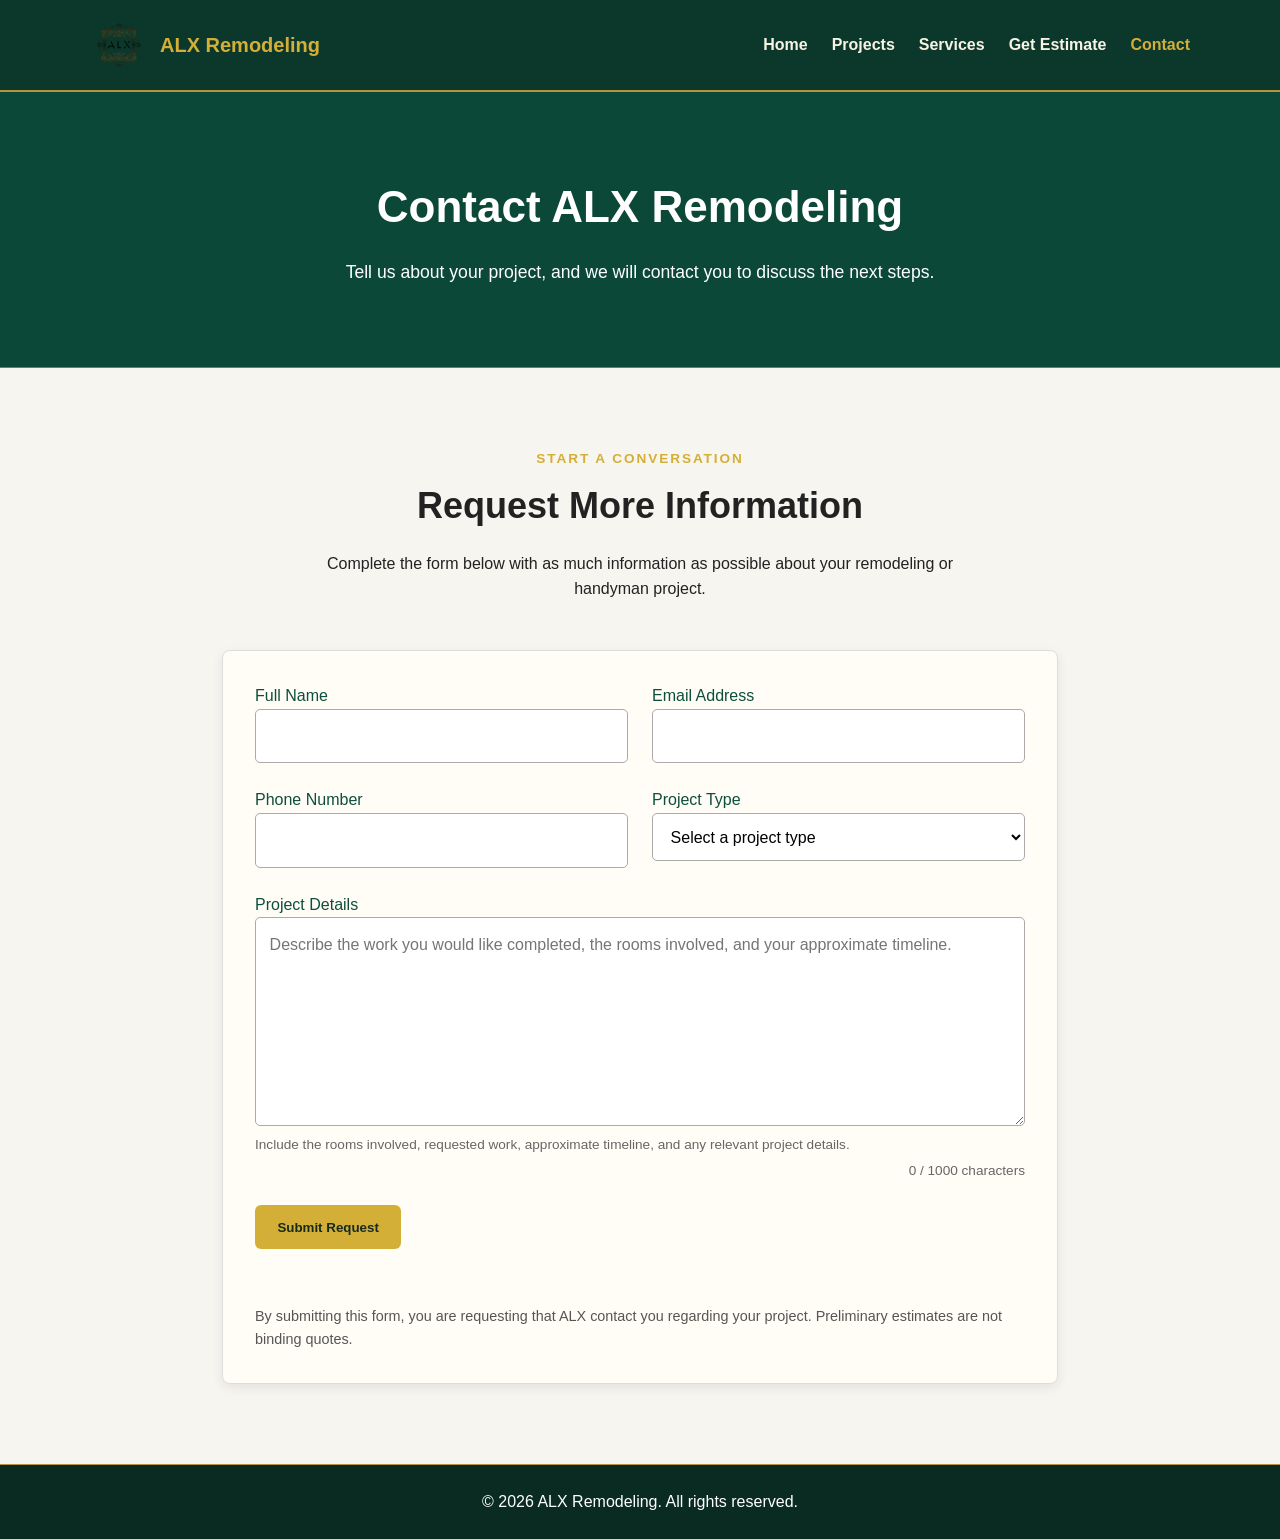
==== commit 86db92a9: "Add projects portfolio page" ====
--- a/pages/contact.html
+++ b/pages/contact.html
@@ -35,6 +35,12 @@
                     <a href="../index.html">Home</a>
                 </li>
 
+                <li>
+                    <a href="projects.html">
+                        Projects
+                    </a>
+                </li>
+                
                 <li>
                     <a href="services.html">Services</a>
                 </li>
--- a/css/style.css
+++ b/css/style.css
@@ -473,6 +473,187 @@
     pointer-events: none;
 }
 
+/* ========================================
+   Before & After Project Showcase
+======================================== */
+
+.project-showcase {
+    max-width: 1200px;
+    margin: 0 auto;
+    padding: 6rem 2rem;
+}
+
+.project-grid {
+    display: grid;
+    gap: 4rem;
+}
+
+.project-card {
+    overflow: hidden;
+    background-color: #fff;
+    border: 1px solid rgba(0, 0, 0, 0.08);
+    border-radius: 12px;
+
+    box-shadow:
+        0 12px 30px
+        rgba(0, 0, 0, 0.10);
+}
+
+.before-after-grid {
+    display: grid;
+    grid-template-columns: repeat(2, 1fr);
+}
+
+.project-image {
+    position: relative;
+    height: 320px;
+    overflow: hidden;
+}
+
+.project-image img {
+    display: block;
+    width: 100%;
+    height: 100%;
+    object-fit: cover;
+    transition:
+        transform 0.5s ease;
+}
+
+.project-image:hover img {
+    transform: scale(1.04);
+}
+
+.project-label {
+    position: absolute;
+
+    top: 1rem;
+    left: 1rem;
+
+    z-index: 2;
+
+    padding: 0.45rem 0.8rem;
+
+    background-color: #171717;
+    color: #fff;
+
+    border-radius: 4px;
+
+    font-size: 0.8rem;
+    font-weight: bold;
+
+    letter-spacing: 0.08rem;
+    text-transform: uppercase;
+}
+
+.project-label-after {
+    background-color: #0d4f3c;
+    color: #fff;
+}
+
+.project-card-content {
+    padding: 2rem 2.25rem;
+}
+
+.project-type {
+    margin-bottom: 0.4rem;
+
+    color: #b8923e;
+
+    font-size: 0.8rem;
+    font-weight: bold;
+
+    letter-spacing: 0.1rem;
+    text-transform: uppercase;
+}
+
+.project-card-content h3 {
+    margin-bottom: 0.75rem;
+
+    color: #172a20;
+
+    font-size: 1.8rem;
+}
+
+.project-card-content p:last-child {
+    max-width: 800px;
+
+    color: #555;
+}
+
+.project-showcase-action {
+    margin-top: 3rem;
+
+    display: flex;
+    justify-content: center;
+    flex-wrap: wrap;
+
+    gap: 1rem;
+}
+
+/* ========================================
+   Projects Page
+======================================== */
+
+.projects-page {
+    max-width: 1200px;
+    margin: 0 auto;
+
+    padding: 6rem 2rem;
+}
+
+.projects-page-grid {
+    display: grid;
+
+    grid-template-columns:
+        repeat(3, 1fr);
+
+    gap: 2rem;
+}
+
+.portfolio-card {
+    overflow: hidden;
+
+    background-color: #fff;
+
+    border-radius: 12px;
+
+    box-shadow:
+        0 10px 25px
+        rgba(0, 0, 0, 0.10);
+}
+
+.portfolio-card img {
+    display: block;
+
+    width: 100%;
+    height: 280px;
+
+    object-fit: cover;
+
+    transition:
+        transform 0.4s ease;
+}
+
+.portfolio-card:hover img {
+    transform: scale(1.04);
+}
+
+.portfolio-card-content {
+    padding: 1.75rem;
+}
+
+.portfolio-card-content h3 {
+    margin-bottom: 0.75rem;
+
+    color: #172a20;
+
+    font-size: 1.5rem;
+}
+
+.portfolio-card-content p:last-child {
+    color: #555;
+}
+
 /* Responsive design for tablets and phones */
 @media (max-width: 768px) {
     .estimate-section {
@@ -842,45 +1023,6 @@
     background-color: #0d4f3c;
 }
 
-.recent-work {
-    min-height: 500px;
-
-    display: flex;
-    align-items: center;
-
-    background:
-        linear-gradient(
-            rgba(0, 0, 0, 0.68),
-            rgba(0, 0, 0, 0.68)
-        ),
-        url("../images/BackgroundALX.png");
-
-    background-size: cover;
-    background-position: center;
-
-    color: #fff;
-
-    padding: 5rem 2rem;
-}
-
-.recent-work-content {
-    width: min(650px, 100%);
-
-    margin: 0 auto;
-
-    text-align: center;
-}
-
-.recent-work h2 {
-    font-size: 2.5rem;
-
-    margin-bottom: 1rem;
-}
-
-.recent-work p {
-    margin-bottom: 2rem;
-}
-
 .home-estimate-cta {
     max-width: 1100px;
 
@@ -982,4 +1124,40 @@
         opacity:
             1;
     }
+    .project-showcase {
+    padding: 4rem 1rem;
+    }
+
+    .before-after-grid {
+    grid-template-columns: 1fr;
+    }
+
+    .project-image,
+    .project-image img {
+    min-height: 280px;
+    }
+
+    .project-card-content {
+    padding: 1.5rem;
+    }
+}
+
+@media (max-width: 900px) {
+
+    .projects-page-grid {
+        grid-template-columns:
+            repeat(2, 1fr);
+    }
+}
+
+@media (max-width: 600px) {
+
+    .projects-page {
+        padding: 4rem 1rem;
+    }
+
+    .projects-page-grid {
+        grid-template-columns:
+            1fr;
+    }
 }
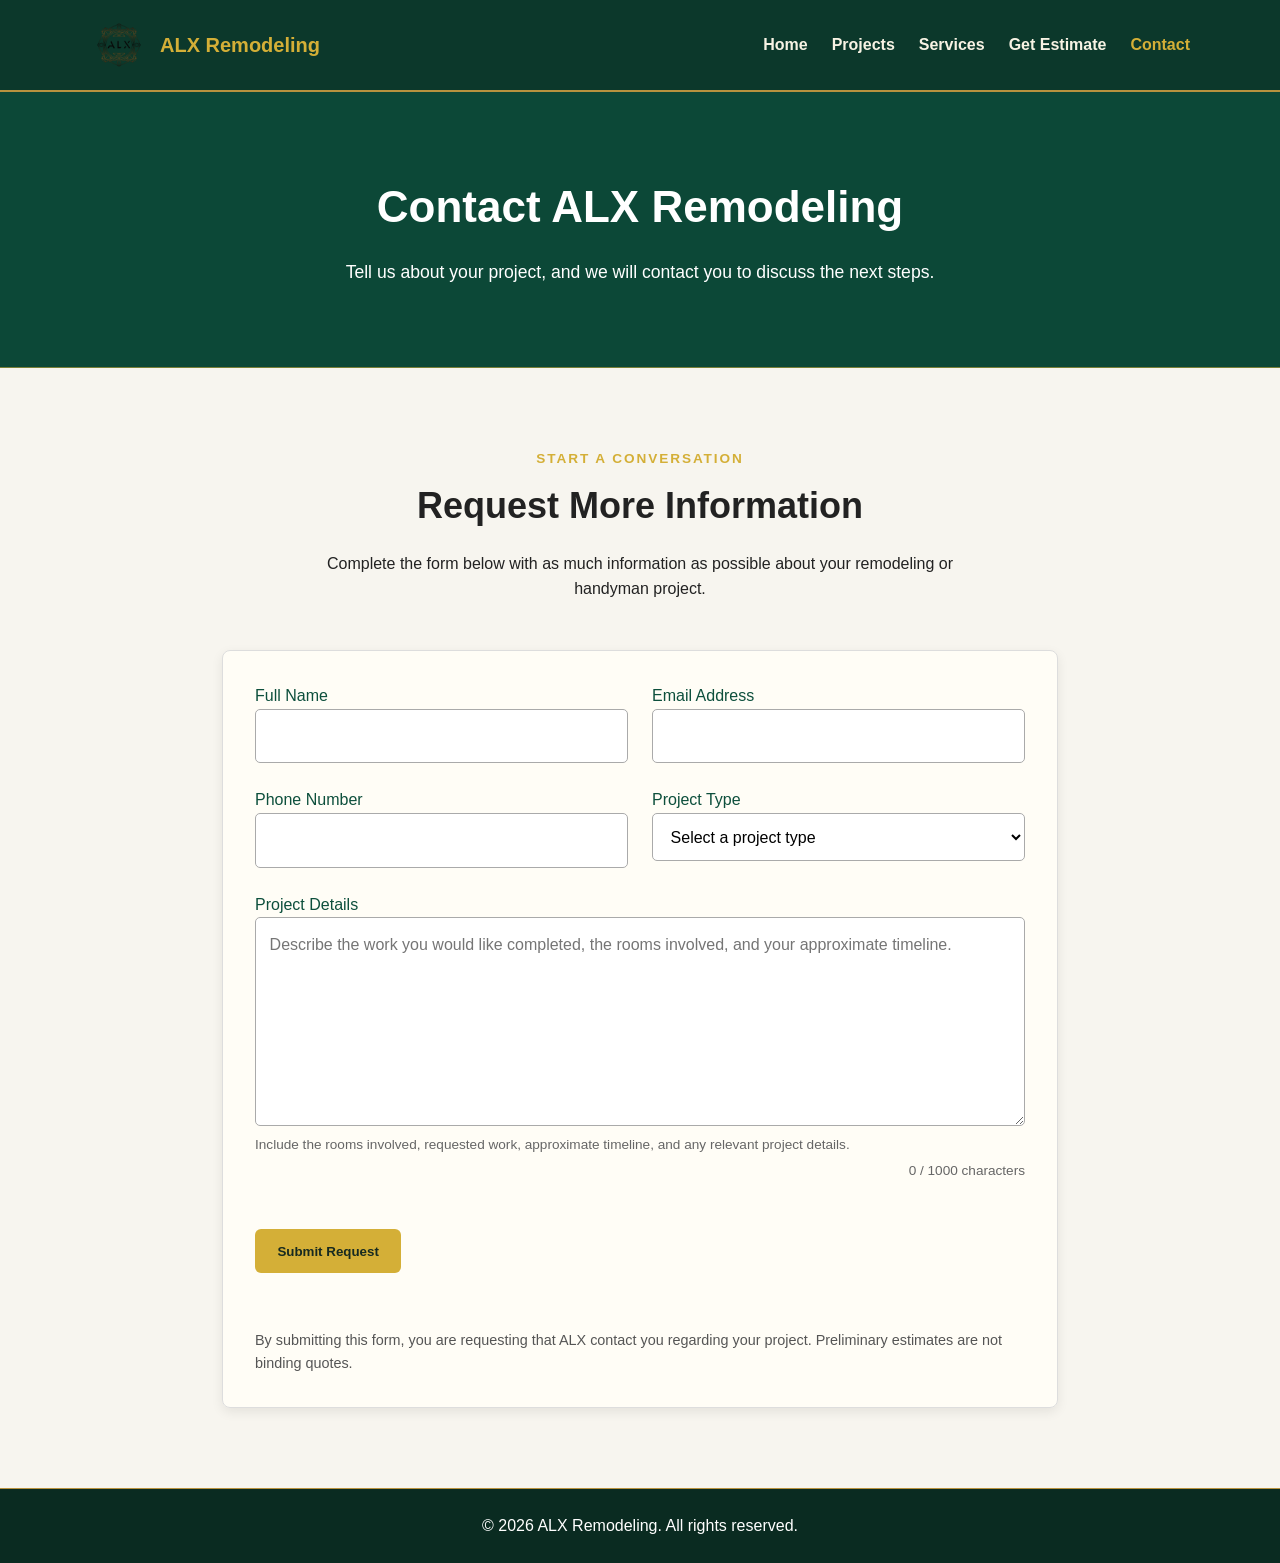
==== commit b607656c: "Add Turnstile protection to contact form" ====
--- a/pages/contact.html
+++ b/pages/contact.html
@@ -12,6 +12,11 @@
     <title>Contact Us | ALX Remodeling</title>
     <link rel="icon" type="image/png" href="../images/alx-logo.png">
     <link rel="stylesheet" href="../css/style.css">
+    <script
+        src="https://challenges.cloudflare.com/turnstile/v0/api.js"
+        async
+        defer
+    ></script>
 </head>
 
 <body>
@@ -40,7 +45,7 @@
                         Projects
                     </a>
                 </li>
-                
+
                 <li>
                     <a href="services.html">Services</a>
                 </li>
@@ -308,6 +313,15 @@
 
                 </div>
 
+                <!-- Cloudflare Turnstile bot protection -->
+                <div class="form-group-full turnstile-container">
+
+                    <div
+                        class="cf-turnstile"
+                        data-sitekey="0x4AAAAAAEmdqmlKKt5xTyLz"
+                    ></div>
+
+                </div>
 
                 <!-- Submit -->
                 <div class="form-group-full">
--- a/css/style.css
+++ b/css/style.css
@@ -711,6 +711,11 @@
     padding: 3.5rem 1rem;
     }
 
+    .turnstile-container {
+    display: flex;
+    justify-content: flex-start;
+    align-items: center;
+    }
     .contact-form {
     grid-template-columns: 1fr;
     padding: 1.5rem;
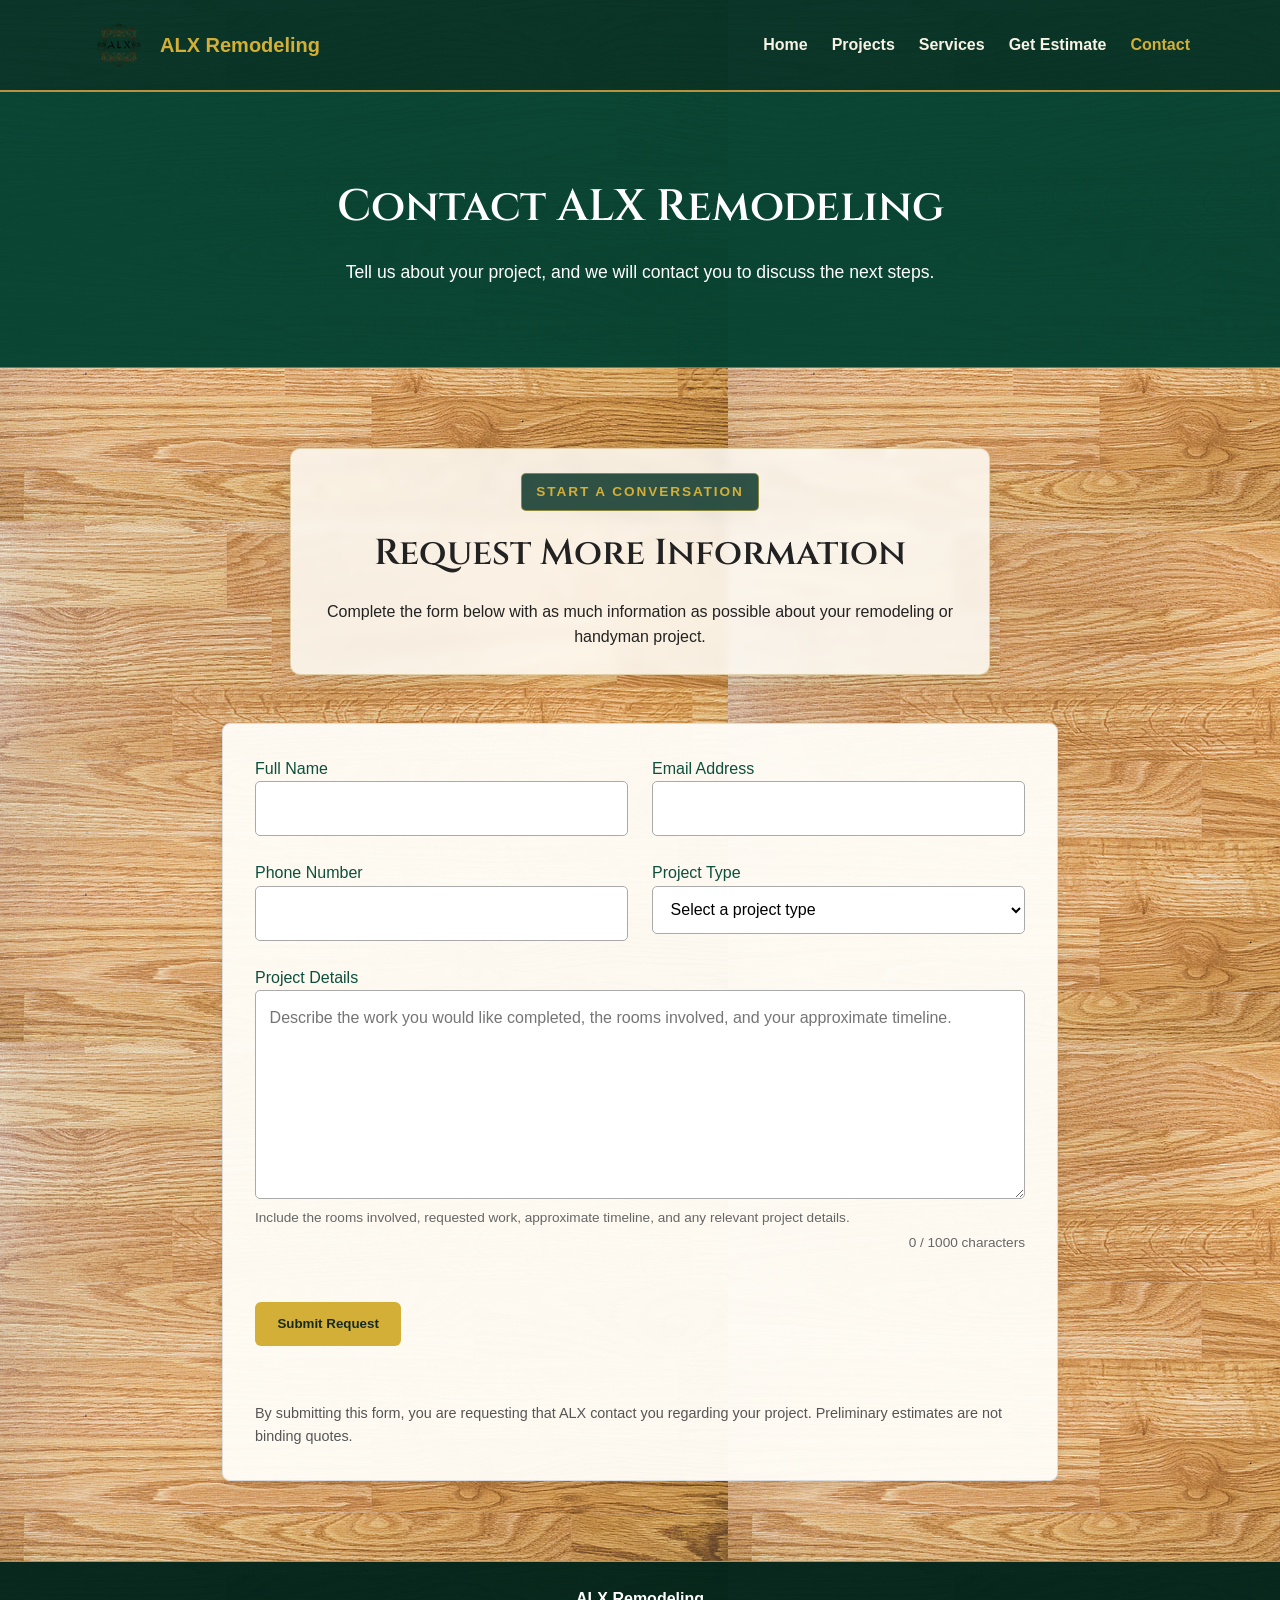
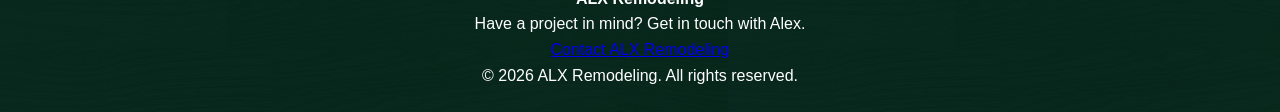
==== commit f23f5db6: "Add consistent contact footer" ====
--- a/pages/contact.html
+++ b/pages/contact.html
@@ -357,13 +357,16 @@
 
     <!-- Footer -->
     <footer class="site-footer">
-
-        <p>
-            &copy;
-            <span id="current-year"></span>
-            ALX Remodeling. All rights reserved.
+        <div class="footer-content">
+            <div>
+                <strong>ALX Remodeling</strong>
+                <p>Have a project in mind? Get in touch with Alex.</p>
+            </div>
+            <a href="contact.html" class="footer-contact-link">Contact ALX Remodeling</a>
+        </div>
+        <p class="footer-copyright">
+            &copy; <span id="current-year"></span> ALX Remodeling. All rights reserved.
         </p>
-
     </footer>
 
 
--- a/css/style.css
+++ b/css/style.css
@@ -1,3 +1,5 @@
+@import url('https://fonts.googleapis.com/css2?family=Cinzel:wght@500;600;700&display=swap');
+
 * {
     margin: 0;
     padding: 0;
@@ -9,7 +11,18 @@
     font-family: Arial, Helvetica, sans-serif;
     line-height: 1.6;
     color: #222;
-    background-color: #f7f5ef;
+
+    background-image: url("../images/NewBackground6.jpg");
+    background-repeat: repeat;
+    background-size: auto;
+    background-position: top left;
+}
+
+h1,
+h2,
+h3 {
+    font-family: "Cinzel", Georgia, serif;
+    font-weight: 600;
 }
 
 .site-header {
@@ -654,6 +667,80 @@
     color: #555;
 }
 
+.project-category-list {
+    display: flex;
+    justify-content: center;
+    flex-wrap: wrap;
+    gap: 0.75rem;
+
+    margin-bottom: 3rem;
+}
+
+.project-filter {
+    padding: 0.55rem 1rem;
+
+    border: 1px solid #0d4f3c;
+    border-radius: 999px;
+
+    background-color: transparent;
+    color: #0d4f3c;
+
+    font: inherit;
+    font-size: 0.9rem;
+    font-weight: bold;
+
+    cursor: pointer;
+
+    transition:
+        background-color 0.25s ease,
+        color 0.25s ease,
+        transform 0.2s ease;
+}
+
+.project-filter:hover {
+    background-color: #0d4f3c;
+    color: #fff;
+    transform: translateY(-1px);
+}
+
+.project-filter.active {
+    background-color: #0d4f3c;
+    color: #fff;
+}
+
+.portfolio-card.hidden-project {
+    display: none;
+}
+
+.project-empty-message {
+    margin-top: 2rem;
+    text-align: center;
+    color: #555;
+    font-size: 1rem;
+}
+
+.project-empty-message[hidden] {
+    display: none;
+}
+
+/* ========================================
+   Section heading readability panels
+======================================== */
+
+.section-heading {
+    padding: 1.5rem 2rem;
+
+    background-color: rgba(255, 253, 247, 0.86);
+
+    border: 1px solid rgba(184, 146, 62, 0.35);
+    border-radius: 10px;
+
+    box-shadow: 0 6px 18px rgba(0, 0, 0, 0.08);
+
+    backdrop-filter: blur(4px);
+    -webkit-backdrop-filter: blur(4px);
+}
+
 /* Responsive design for tablets and phones */
 @media (max-width: 768px) {
     .estimate-section {
@@ -785,6 +872,20 @@
 
 .eyebrow {
     color: #d4af37;
+}
+
+.section-heading .eyebrow {
+    display: inline-block;
+
+    background-color: rgba(3, 48, 36, 0.82);
+    color: #d4af37;
+
+    padding: 0.45rem 0.9rem;
+
+    border: 1px solid rgba(212, 175, 55, 0.55);
+    border-radius: 5px;
+
+    margin-bottom: 0.9rem;
 }
 
 /* Keep text readable inside light-colored cards and forms. */
@@ -812,7 +913,7 @@
     align-items: center;
 
     background-image:
-        url("../images/BackgroundALX.png");
+        url("../images/alx-logo.png");
 
     background-size: cover;
     background-position: center;
@@ -1145,6 +1246,9 @@
     .project-card-content {
     padding: 1.5rem;
     }
+    .section-heading {
+    padding: 1.25rem;
+    }
 }
 
 @media (max-width: 900px) {
@@ -1165,4 +1269,24 @@
         grid-template-columns:
             1fr;
     }
+}
+
+/* ========================================
+   Readability box for selected gold labels
+======================================== */
+
+.eyebrow-box {
+    display: inline-block;
+
+    padding: 0.45rem 0.8rem;
+
+    background-color: rgba(0, 0, 0, 0.55);
+
+    border: 1px solid rgba(212, 175, 55, 0.45);
+    border-radius: 6px;
+
+    color: #d4af37;
+
+    backdrop-filter: blur(3px);
+    -webkit-backdrop-filter: blur(3px);
 }
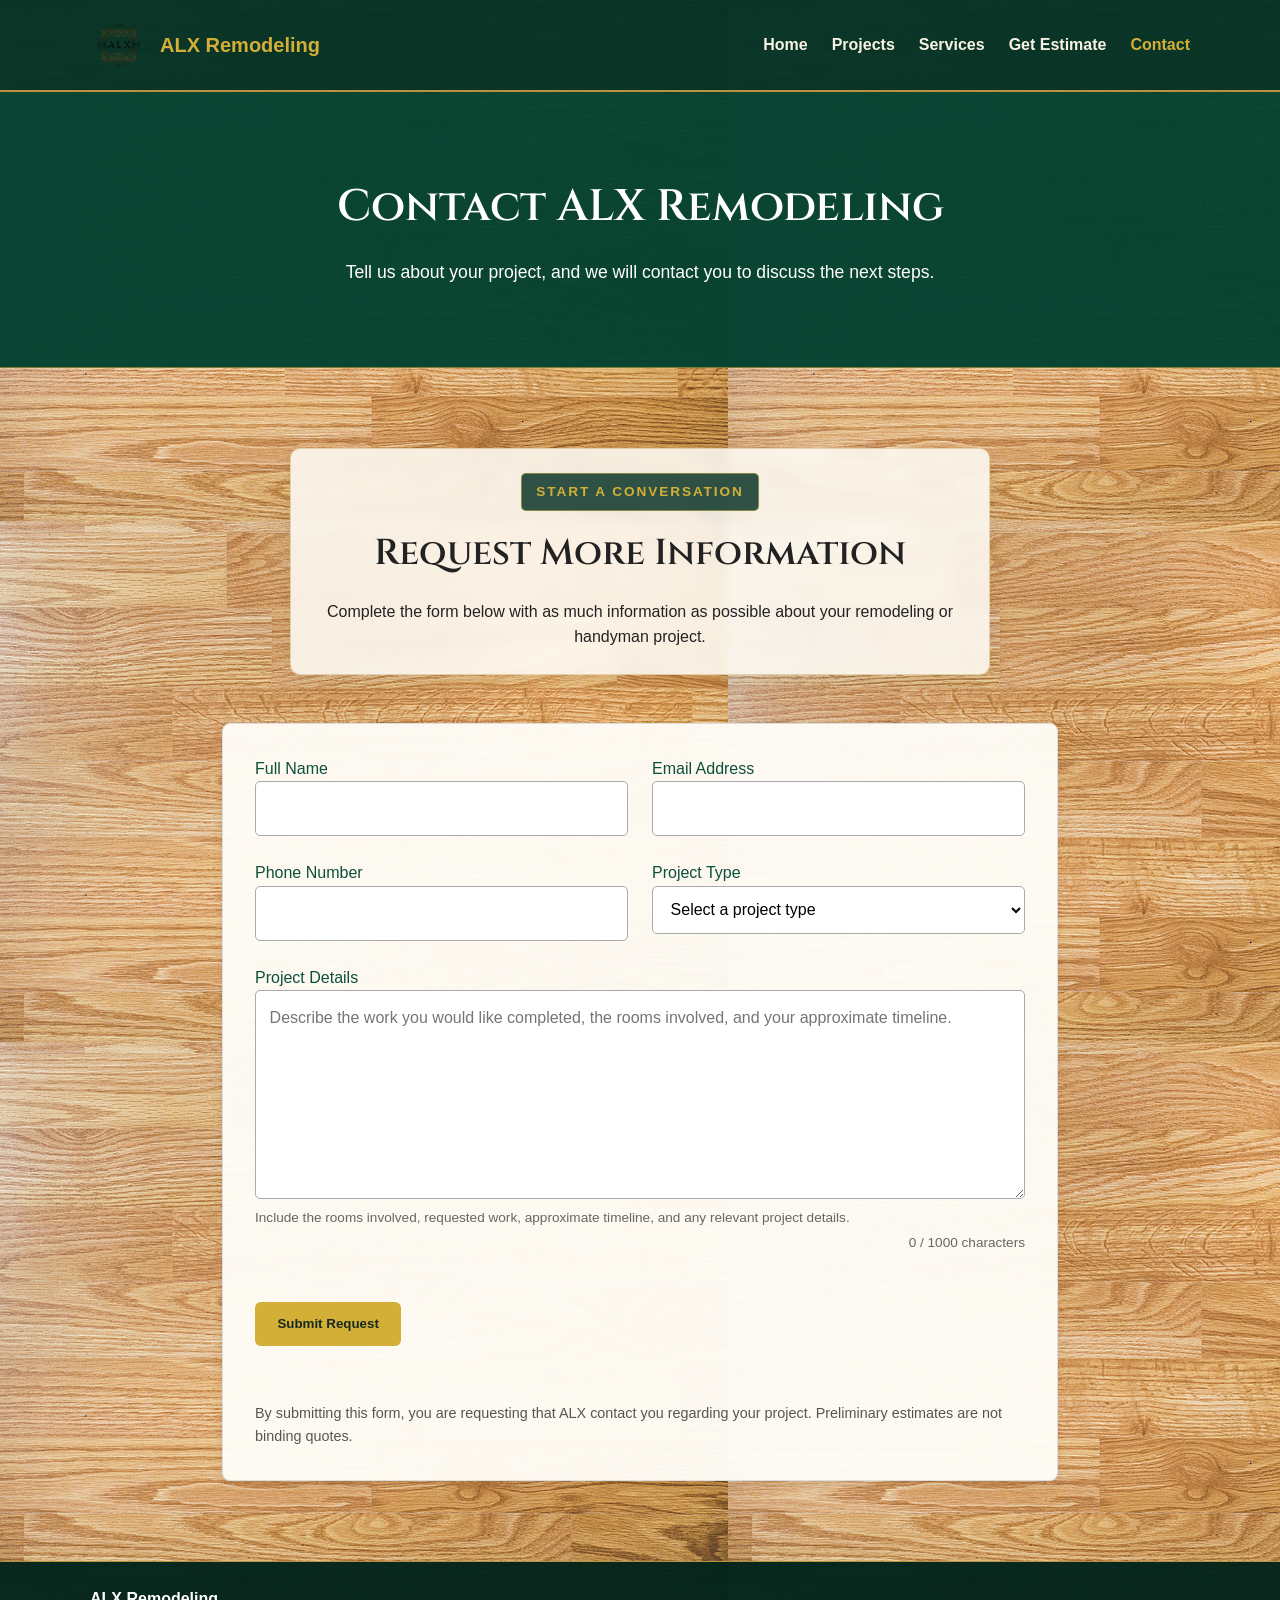
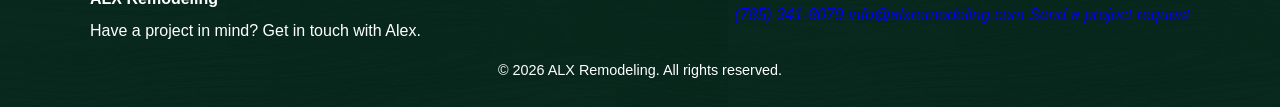
==== commit 4ed3e145: "Add approved ALX phone and email to footer" ====
--- a/pages/contact.html
+++ b/pages/contact.html
@@ -362,7 +362,11 @@
                 <strong>ALX Remodeling</strong>
                 <p>Have a project in mind? Get in touch with Alex.</p>
             </div>
-            <a href="contact.html" class="footer-contact-link">Contact ALX Remodeling</a>
+            <address class="footer-contact-details">
+                <a href="tel:+17853418079">(785) 341-8079</a>
+                <a href="mailto:info@alxremodeling.com">info@alxremodeling.com</a>
+                <a href="contact.html">Send a project request</a>
+            </address>
         </div>
         <p class="footer-copyright">
             &copy; <span id="current-year"></span> ALX Remodeling. All rights reserved.
--- a/css/style.css
+++ b/css/style.css
@@ -870,6 +870,44 @@
     border-top: 1px solid #b8923e;
 }
 
+.footer-content {
+    display: flex;
+    align-items: center;
+    justify-content: space-between;
+    gap: 1.5rem;
+    max-width: 1100px;
+    margin: 0 auto 1rem;
+    text-align: left;
+}
+
+.footer-content p {
+    margin: 0.4rem 0 0;
+}
+
+.footer-contact-link {
+    color: #f4d887;
+    font-weight: 700;
+    text-underline-offset: 0.2em;
+}
+
+.footer-contact-link:hover,
+.footer-contact-link:focus-visible {
+    color: #fff;
+}
+
+.footer-copyright {
+    margin: 0;
+    font-size: 0.9rem;
+}
+
+@media (max-width: 600px) {
+    .footer-content {
+        flex-direction: column;
+        align-items: center;
+        text-align: center;
+    }
+}
+
 .eyebrow {
     color: #d4af37;
 }
